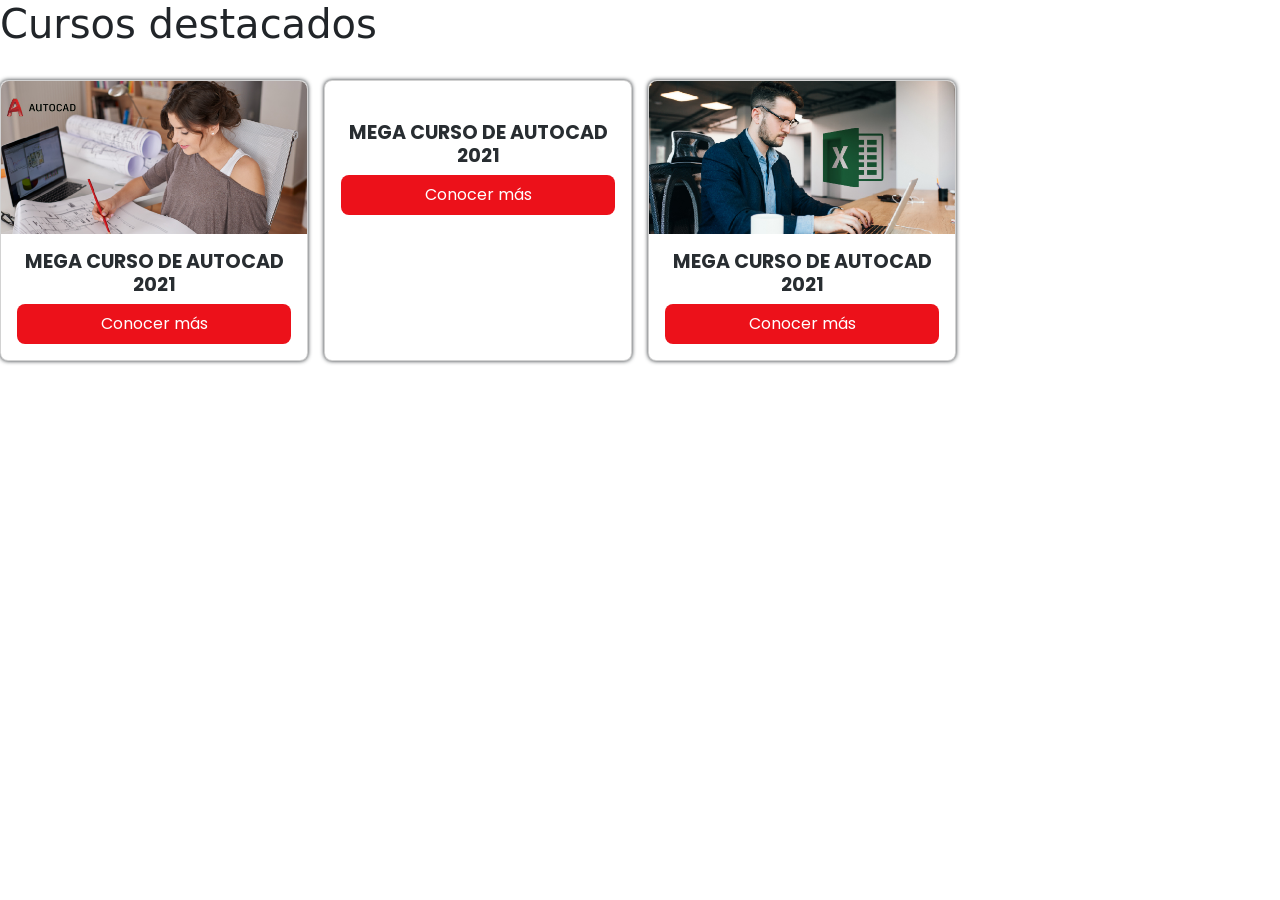
==== cursos.html @ 7e13b35c "Equipo, he agregado un archivo testing.txt" ====
<!DOCTYPE html>
<html lang="es">
<head>
    <meta charset="UTF-8">
    <meta name="viewport" content="width=device-width, initial-scale=1.0">
    <title>Document</title>

    <!-- FRAMEWORK BOOSTRAP -->
    <link href="https://cdn.jsdelivr.net/npm/bootstrap@5.0.2/dist/css/bootstrap.min.css" rel="stylesheet" integrity="sha384-EVSTQN3/azprG1Anm3QDgpJLIm9Nao0Yz1ztcQTwFspd3yD65VohhpuuCOmLASjC" crossorigin="anonymous">

    <!-- LIBRERÍA DE FUENTES -->
     <link href="https://fonts.googleapis.com/css2?family=Nunito:ital,wght@0,200..1000;1,200..1000&family=Poppins:ital,wght@0,100;0,200;0,300;0,400;0,500;0,600;0,700;0,800;0,900;1,100;1,200;1,300;1,400;1,500;1,600;1,700;1,800;1,900&display=swap" rel="stylesheet">

     <!-- LIBRERÍA DE ICONOS FONTAWESOME -->
      <script src="https://kit.fontawesome.com/812c8ee19a.js" crossorigin="anonymous"></script>

      <!-- FAVICON: ICONO PARA LA PESTAÑA DEL NAVEGADOR -->
       <link rel="shortcut icon" href="img/favicon.ico" type="image/x-icon">

       <!-- <link rel="stylesheet" href="css/normalize.css"> -->

       <!-- HOJA DE ESTILOS CSS -->
        <link rel="stylesheet" href="css/styles.css">

  <!-- LIBRERÍA DE DE JQUERY -->
   <script src="js/WE_MC_03_jquery.js"></script>

</head>
<body>

<!--INICIO DE CURSO-->

<h1>Cursos destacados</h1>
<br>
<article class="cards-grid">
<section class="card">
<section class="card-img">
<a href="#"><img src="img/curso-1.jpg" alt="" class="img-fluid"></a>
</section>
 
        <section class="card-content">
<a href="#"><h1 class="card-title">MEGA CURSO DE AUTOCAD 2021</h1></a>
 
          <a href="#" class="card-info">Conocer más</a>
 
        </section>
</section>

 <section class="card">
<section class="card-img">
<a href="#"><img src="img/curso-2.png" alt="" class="img-fluid"></a>
</section>
 
        <section class="card-content">
<a href="#"><h1 class="card-title">MEGA CURSO DE AUTOCAD 2021</h1></a>
 
          <a href="#" class="card-info">Conocer más</a>
 
        </section>
</section>

<section class="card">
<section class="card-img">
<a href="#"><img src="img/curso-3.jpg" alt="" class="img-fluid"></a>
</section>
 
        <section class="card-content">
<a href="#"><h1 class="card-title">MEGA CURSO DE AUTOCAD 2021</h1></a>
 
          <a href="#" class="card-info">Conocer más</a>
 
        </section>
</section>
</article>


<!--FIN DE CURSO-->

<script src="js/WE_MC_02_headroom.min.js"></script>
<script src="js/WE_MC_04_menu-flex.js"></script>
</body>
</html>
---- css/styles.css ----
/* SELECTOR PADRE */
:root{
    --colorPrimario: #EC111A;
    --colorSecundario: #082BA5;
    --colorTerciario: #007BDF;
    --colorSombras: #282D31;
    --colorTitulos: #282D31;
    --colorParrafos: #53575A;
    --colorBordes: #DFE0E0;
    --colorWsp:#25D366;
    --colorSelector: #2a4381;
}
/* SELECTOR UNIVERSAL */
*{
    padding: 0;
    margin: 0;
    box-sizing: border-box;
}

/*INICIO DE MENÚ*/

header{
    background-color:#fff;
    position: fixed;
    top: 0;
    width: 100%;
    z-index: 1000;
    box-shadow: 0 0 4px var(--colorSombras);
}

.menu{
    width: 85%;
    margin: auto;
    display: flex;
    flex-direction: row;
    justify-content: space-between;
    align-items: center;
    font-family: 'Poppins';
}

.img-logo{
    height: 3em;
 
}

.btn-menu{
    display: none;
}

.enlaces{
text-align: right;
}
.enlaces a{
color: var(--colorParrafos);
text-decoration: none;
font-size: .9em;
padding: .7em;
font-weight: 500;
}


/*INICIO DE RESPONSIVE WEB DESING */

@media screen and (max-width:1023px) {
    .menu{
flex-direction: column;
    }
    .btn-menu{
        display: block;
    }
    .icono-menu{
        color: var(--colorPrimario);
        font-size: 2em;
    }
    .logo{
        display: flex;
        flex-direction: row;
        justify-content: space-between;
        width: 100%;
        margin-top: 1em;
    }
    .enlaces{
        display: flex;
        flex-direction: column;
        text-align: center;
    }
}
/*FIN DE MENU */


/* CUERPO */

.titulo-centro2{
text-align: center;
font-family: 'Poppins';
text-transform: uppercase;
font-size: 1.3em;
font-weight: 600;
margin-bottom: -.1em;
}

.titulo-centro1{
text-align: center;
color: var(--colorPrimario);
font-family: 'Poppins';
text-transform: uppercase;
font-size: 1.3em;
font-weight: 600;
margin-bottom: -.1em;
}

.titulo-2{
   font-family: 'Poppins';
   text-transform: uppercase;
   font-size: 1.3em;
   font-weight: 600;
  margin-bottom: -.1em;
}

.titulo-1{
   font-family: 'Poppins';
   text-transform: uppercase;
   font-size: 1.5em;
   font-weight: 700;
   color: var(--colorPrimario);
}

.parrafo{
    text-align: justify;
    font-size: .8em;
    font-family: 'Poppins';
}

.boton{
    
    padding: .8em;
    background-color: var(--colorPrimario);
    color: #fff;
    text-decoration: none;
    border-radius: .5em;
    font-weight: 600;
    margin-right: .1em;
    margin-left: 2.4em;
}

.boton:hover{
    background-color: var(--colorSecundario);
    color: #fff;
    cursor: pointer;
    transition: background-color 1s ease-in-out;
}

@media screen and (max-width: 1024px) {


    .boton{
        display: block;
        max-width: 160px;
        margin: auto;
        margin-bottom: .8em;
        text-align: center;
    }
}

.icono{
    color: yellow;
}

.icono-whastapp{
    bottom: 2em;
    font-size: 3em;
    position: fixed;
    left: 2em;
    background-color: var(--colorWsp);
    padding: .2em;
    border-radius: 100%;
    color: #fff;
    box-shadow: 0px 0px 6px var(--colorSombras);
}

.icono-whastsapp:hover{
    background-color: var(--colorWsp);

}

/*INICIO DE CONTACTOS */

article.container{
display: grid;
place-items: center;
min-height: 100vh;
}

.form{
background-color:#fff;
padding: 1em;
border-radius: .5em;
box-shadow: 1px 1px 6px var(--colorSombras);
max-width: 800px;
margin: auto;
}

.label{
    font-size: 1em;
    font-family: 'Poppins';
    font-weight: 500;
    color: var(--colorPrimario);
}
.input, .caja{
width: 100%;
border-radius: .3em;
border: 1px solid var(--colorPrimario);
padding: .3em;
font-size: .8em;
font-family: 'Poppins';
margin-bottom: .7em;
}

.caja{
    min-height: 200px;
    max-height: 250px;    
}

.botonContacto{
    width: 100%;
    border-radius: .2em;
    border: none;
    background-color: var(--colorPrimario);
    color:#fff;
    padding: .4em;
    font-family: 'Poppins';
}

.botonContacto:hover{
    
    background-color: var(--colorSecundario);
    color:#fff;
    transition: background-color 1s ease-in-out;
}

/*INICIO DE REGISTRO*/

.titulo-registro{
    font-family: 'Poppins';
    color: var(--colorPrimario);
    font-size: .9em;
}

.subtitulo-registro{
    font-family: 'Poppins';
    color: var(--colorSelector);
    font-size: .6em;
}

.registro {

    background-color:#fff;
    padding: 20px;
    width: 370px;
    margin: auto;
    border-radius: 8px;
    box-shadow: 0 0 10px rgba(0, 0, 0, 0.1);
    }


/*Selectores*/

.select-container {
    position: relative;
    width: 100%;
    margin-bottom: -10px;
}

.select-container select {
    font-family: 'Poppins';
    font-size: .6em;
    width: 100%;
    padding: 5px;
    margin-top: 8px;
    margin-bottom: 15px;
    border: 1px solid #ccc;
    border-radius: 5px;
    color: var(--colorSelector); 

    appearance: none;
    -webkit-appearance: none;
    -moz-appearance: none;
}

.select-container i {
    font-size: 12px;
    position: absolute;
    right: 10px;
    top: 45%;
    transform: translateY(-50%);
    pointer-events: none;
    color: var(--colorSelector);
}

/*textarea*/

.input-textarea{
    font-family: 'Poppins';
    font-size: .6em;
    width: 100%;
    padding: 5px;
    margin-top: 8px;
    margin-bottom: 5px;
    border: 1px solid #ccc;
    border-radius: 5px;
}

.input-textarea::placeholder {
    color: var(--colorSelector);
}

/* Inputs */

.form-group {
    display: flex;
    gap: 120px; 
    align-items: center;
    font-family: 'Poppins';
    font-size: .6em;
    margin-bottom: 1em;
    margin-top: .5em;
    color: var(--colorSelector); 
}


.form-group label {
    display: block;
    margin-bottom: 10px;
}

.form-group input[type="text"],
.form-group input[type="email"],
.form-group input[type="tel"] {
    width: 100%;
    padding: 10px;
    border: 1px solid #ccc;
    border-radius: 6px;
    outline: none;
    transition: 0.3s;
}

.form-group input:focus {
    border-color: #dc3545;
}

/* Radios */
.radio-group {
    display: flex;
    gap: 20px;
}

.form-group input[type="radio"] {
    transform: scale(1.3);
    margin-right: 5px;
    vertical-align: middle;
}

/* Checkbox */


.form-group input[type="checkbox"] {
    transform: scale(1.3);
    margin-right: 5px;
    vertical-align: middle;
}

.form-group a{
    color: var(--colorPrimario);
}



/* INICIO DE CURSOS*/
.cards-grid{
    display: grid;
    gap: 1em;
    grid-template-columns: repeat(auto-fill, minmax(250px, 1fr));
}

.card{
    background-color: #fff;
    border-radius: .5em;
    box-shadow: 0 0 4px var(--colorSombras);
}

.card-img img{
    border-radius: .5em .5em 0 0;
}

.card-content{
    padding: 1em;
}

.card-content a{
   text-decoration: none;
}

.card-title{
    font-family: 'Poppins';
    font-size: 1.2em;
    color: var(--colorTitulos);
    text-align: center;
    font-weight: 700;
}


.card-info{
    font-family: 'Poppins';
    font-size: 1em;
    background-color: var(--colorPrimario);
    color:#fff;
    padding: .5em;
    border-radius: .5em;
    text-align: center;
    display: block; 
    transition: background-color .3s ease-in-out;
}

.card-info:hover{
    background-color: var(--colorSecundario);
    color:#fff;
    transition: background-color .3s ease-in-out;
}

/* FIN DE CARDS */
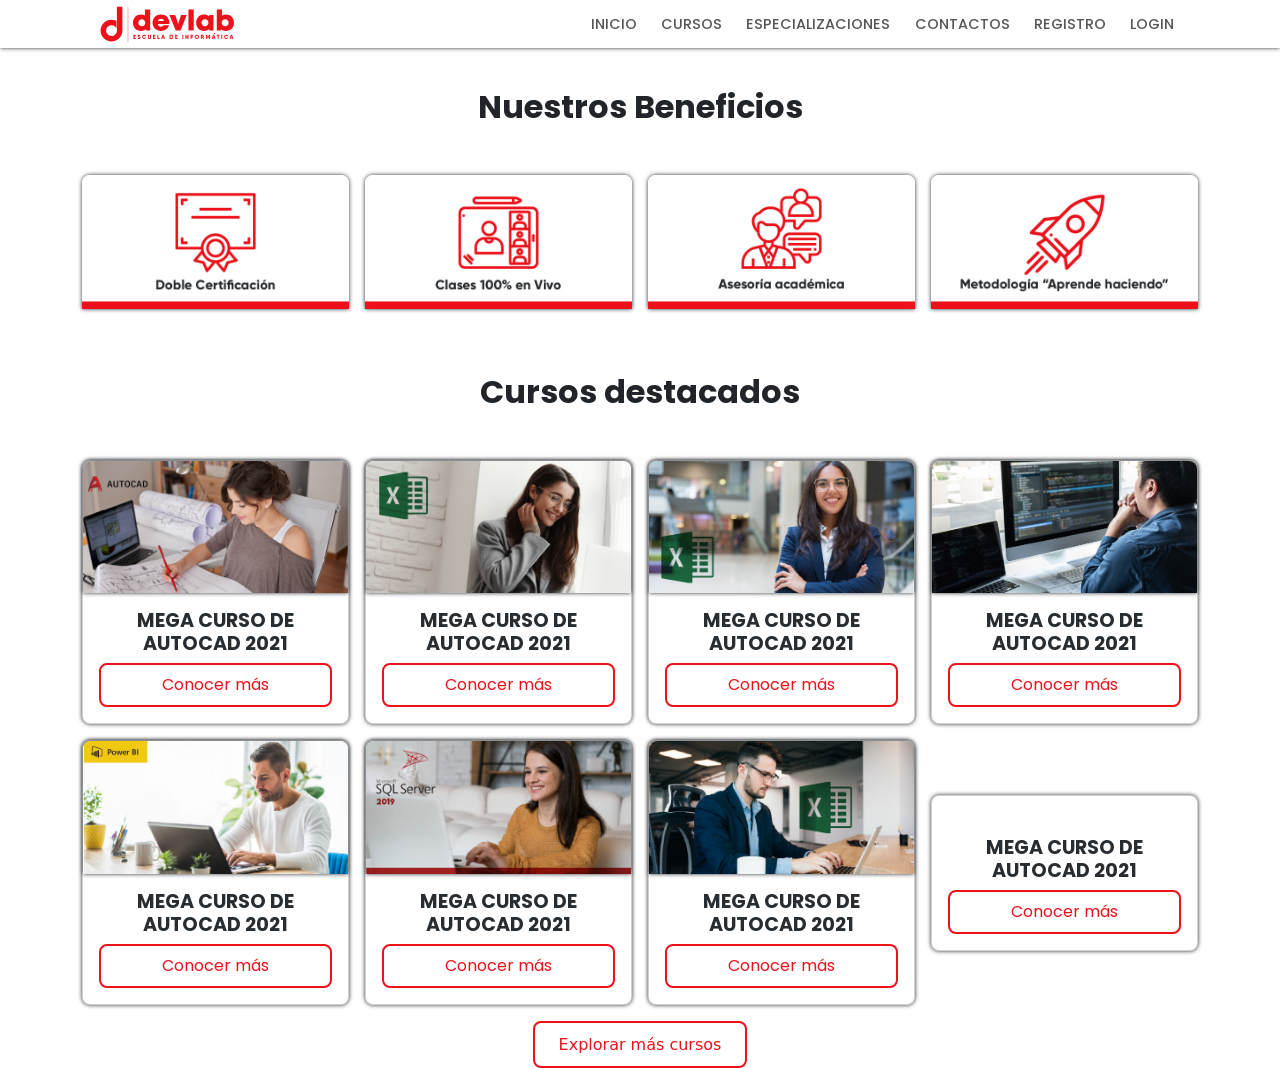
==== commit e0cbba55: "cambios ultimos" ====
--- a/cursos.html
+++ b/cursos.html
@@ -28,11 +28,55 @@
 </head>
 <body>
 
-<!--INICIO DE CURSO-->
+        <header id="header">       
+        <nav class="menu">         
+            <div class="logo">           
+                <a href="#">             
+                    <img src="img/Logo.svg" alt="" class="img-fluid img-logo" />           
+                </a>           
+                <a href="#" class="btn-menu" id="btn-menu">             
+                    <i class="fa-solid fa-bars icono-menu"></i>           
+                </a>         
+            </div>         
+            <div class="enlaces" id="enlaces">           
+                <a href="index.html">INICIO</a>          
+                 <a href="cursos.html">CURSOS</a>           
+                 <a href="#">ESPECIALIZACIONES</a>           
+                 <a href="contactos.html">CONTACTOS</a>           
+                 <a href="registro.html">REGISTRO</a>           
+                 <a href="login.html">LOGIN</a>        
+                 </div>       
+                </nav>     
+            </header>
 
-<h1>Cursos destacados</h1>
+            
+<!-- BENEFICIOS-->
+
 <br>
-<article class="cards-grid">
+<div class="espace-text">
+<h1 class="titulos">Nuestros Beneficios</h1>
+</div>
+<article class="beneficios-grid container">
+<section class="card-img">
+<a href="#"><img src="img/beneficio-1.jpg" alt="" class="img-fluid"></a>
+</section>
+<section class="card-img">
+<a href="#"><img src="img/beneficio-2.jpg" alt="" class="img-fluid"></a>
+</section>
+<section class="card-img">
+<a href="#"><img src="img/beneficio-3.jpg" alt="" class="img-fluid"></a>
+</section>
+<section class="card-img">
+<a href="#"><img src="img/beneficio-4.jpg" alt="" class="img-fluid"></a>
+</section>
+</article>
+
+<!--CARDS DE CURSO-->
+
+<div class="espace-text">
+<h1 class="titulos">Cursos destacados</h1>
+</div>
+<article class="cards-grid container espacio">
 <section class="card">
 <section class="card-img">
 <a href="#"><img src="img/curso-1.jpg" alt="" class="img-fluid"></a>
@@ -48,7 +92,59 @@
 
  <section class="card">
 <section class="card-img">
-<a href="#"><img src="img/curso-2.png" alt="" class="img-fluid"></a>
+<a href="#"><img src="img/curso-10.jpg" alt="" class="img-fluid"></a>
+</section>
+ 
+        <section class="card-content">
+<a href="#"><h1 class="card-title">MEGA CURSO DE AUTOCAD 2021</h1></a>
+ 
+          <a href="#" class="card-info">Conocer más</a>
+ 
+        </section>
+</section>
+
+<section class="card">
+<section class="card-img">
+<a href="#"><img src="img/curso-14.jpg" alt="" class="img-fluid"></a>
+</section>
+ 
+        <section class="card-content">
+<a href="#"><h1 class="card-title">MEGA CURSO DE AUTOCAD 2021</h1></a>
+ 
+          <a href="#" class="card-info">Conocer más</a>
+ 
+        </section>
+</section>
+
+<section class="card">
+<section class="card-img">
+<a href="#"><img src="img/curso-13.jpg" alt="" class="img-fluid"></a>
+</section>
+ 
+        <section class="card-content">
+<a href="#"><h1 class="card-title">MEGA CURSO DE AUTOCAD 2021</h1></a>
+ 
+          <a href="#" class="card-info">Conocer más</a>
+ 
+        </section>
+</section>
+
+<section class="card">
+<section class="card-img">
+<a href="#"><img src="img/curso-9.jpg" alt="" class="img-fluid"></a>
+</section>
+ 
+        <section class="card-content">
+<a href="#"><h1 class="card-title">MEGA CURSO DE AUTOCAD 2021</h1></a>
+ 
+          <a href="#" class="card-info">Conocer más</a>
+ 
+        </section>
+</section>
+
+<section class="card">
+<section class="card-img">
+<a href="#"><img src="img/curso-4.jpg" alt="" class="img-fluid"></a>
 </section>
  
         <section class="card-content">
@@ -71,8 +167,23 @@
  
         </section>
 </section>
+
+<section class="card">
+<section class="card-img">
+<a href="#"><img src="img/curso-2.png" alt="" class="img-fluid"></a>
+</section>
+ 
+        <section class="card-content">
+<a href="#"><h1 class="card-title">MEGA CURSO DE AUTOCAD 2021</h1></a>
+ 
+          <a href="#" class="card-info">Conocer más</a>
+ 
+        </section>
+</section>
+
+ <a href="#" class="boton-info">Explorar más cursos</a>
+
 </article>
-
 
 <!--FIN DE CURSO-->
 
--- a/css/styles.css
+++ b/css/styles.css
@@ -185,7 +185,7 @@
 
 /*INICIO DE CONTACTOS */
 
-article.container{
+.container{
 display: grid;
 place-items: center;
 min-height: 100vh;
@@ -376,10 +376,39 @@
 
 
 /* INICIO DE CURSOS*/
+
+.titulos{
+text-align: center;
+font-family: 'Poppins';
+font-size:2em;
+font-weight: bold;
+}
+
+.espace-text{
+margin-top: 4em;
+margin-bottom: 3em;
+}
+
+.beneficios-grid{
+    display: grid;
+    gap: 1em;
+    grid-template-columns: repeat(auto-fill, minmax(250px, 1fr));
+    justify-content: center;
+    place-items: center;
+    min-height: 15vh;
+}
+
+.espacio{
+    display: grid;
+    place-items: center;
+    text-align: center;  
+}
+
 .cards-grid{
     display: grid;
     gap: 1em;
     grid-template-columns: repeat(auto-fill, minmax(250px, 1fr));
+    min-height: 20vh;
 }
 
 .card{
@@ -390,6 +419,7 @@
 
 .card-img img{
     border-radius: .5em .5em 0 0;
+    box-shadow: 0 0 4px var(--colorSombras);
 }
 
 .card-content{
@@ -412,19 +442,36 @@
 .card-info{
     font-family: 'Poppins';
     font-size: 1em;
-    background-color: var(--colorPrimario);
-    color:#fff;
+    background-color: transparent;
+    color: var(--colorPrimario);
     padding: .5em;
     border-radius: .5em;
     text-align: center;
-    display: block; 
-    transition: background-color .3s ease-in-out;
+    display: block;
+    border: 2px solid var(--colorPrimario);
+    transition: all .3s ease-in-out;
 }
 
 .card-info:hover{
-    background-color: var(--colorSecundario);
+    background-color: var(--colorPrimario);
     color:#fff;
     transition: background-color .3s ease-in-out;
 }
 
-/* FIN DE CARDS */+.boton-info{
+    grid-column: 1 / -1;
+    justify-self: center;
+    padding: .6em 1.5em;
+    border: 2px solid var(--colorPrimario);
+    color: var(--colorPrimario);
+    text-decoration: none;
+    border-radius: .5em;
+}
+
+.boton-info:hover{
+    background: var(--colorPrimario);
+    color: #fff;
+}
+
+/* FIN DE CARDS */
+
